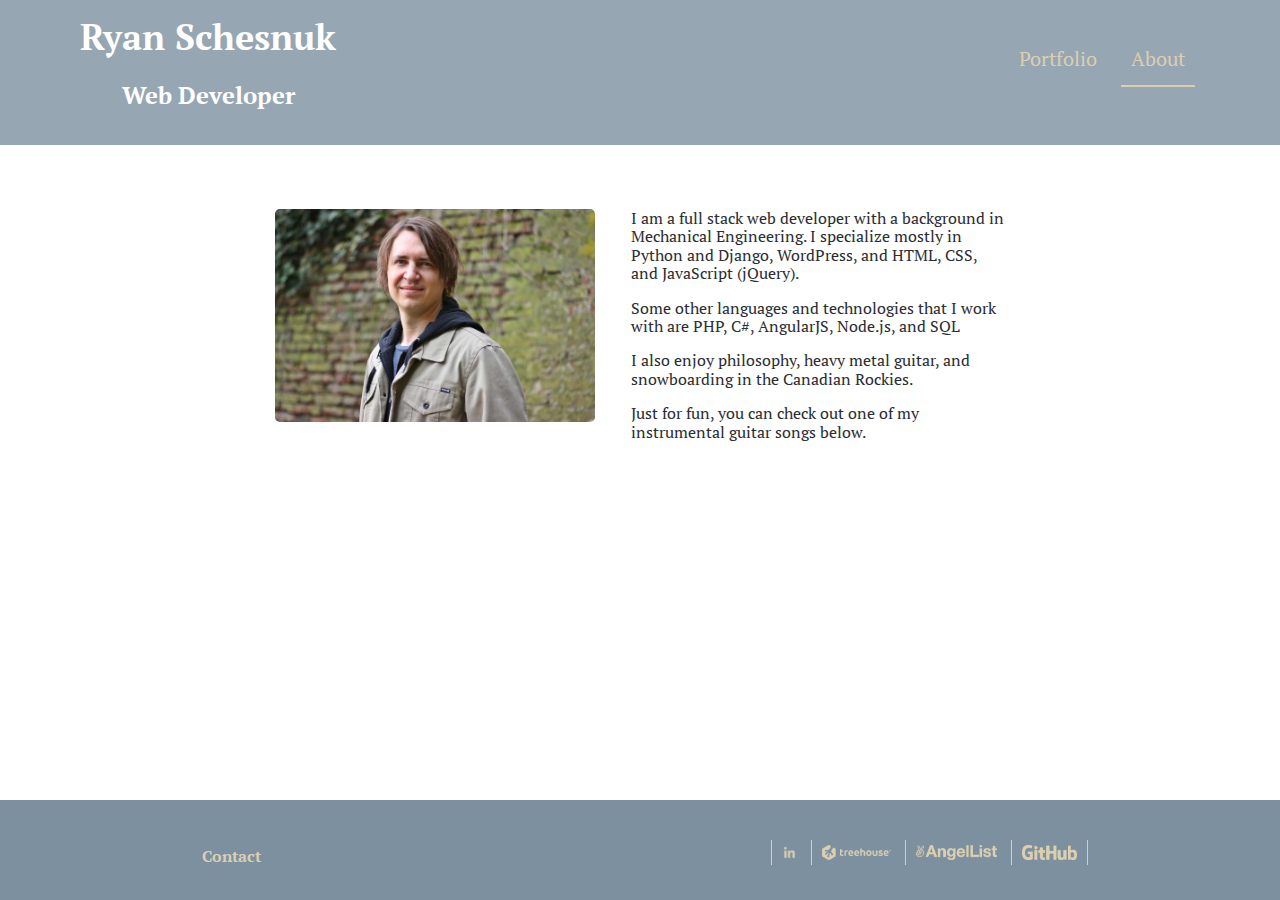
==== about.html @ 98dc3f53 "Page text updates and CSS refactoring" ====
<!DOCTYPE html>
<html>
<head>
  <meta charset="utf-8">
  <meta description="Full Stack Web Developer">
  <meta name="viewport" content="width=device-width, initial-scale=1.0">
  <title>Ryan Schesnuk | About</title>
  <link rel="stylesheet" href="css/normalize.css">
  <link href="https://fonts.googleapis.com/css?family=PT+Serif" rel="stylesheet">
  <link rel="stylesheet" href="css/styles.css">
</head>
<body>
    <div class="wrap">
  <header id="header">
    <div class="header-outer-wrapper">
    <div class="header-inner-wrapper clearfix">
      <div class=headlines>
    <h1 id="main-headline">Ryan Schesnuk</h1>
    <h2 id="sub-headline">Web Developer</h2>
  </div>
    <ul class="nav-menu">
      <li><a href="index.html">Portfolio</a></li>
      <li><a class="active" href="about.html">About</a></li>
    </ul>
  </div>
</div>
  </header>
  <div class="main-container">
    <div class="intro">
      <img class="profile-img" src="img/Ryan2.jpg" alt="profile-img">
    <div class="description">
    <p>I am a full stack web developer with a background in Mechanical
      Engineering. I specialize mostly in Python and Django, WordPress, and
      HTML, CSS, and JavaScript (jQuery).</p>
      <p>Some other languages and technologies that I work with are
        PHP, C#, AngularJS, Node.js, and SQL</p>
      <p> I also enjoy philosophy, heavy metal guitar, and snowboarding in the
        Canadian Rockies.</p>
        <p>Just for fun, you can check out one of my instrumental guitar songs below.</p>
      </div>

        <iframe scrolling="no" frameborder="no"
          src="https://w.soundcloud.com/player/?url=https%3A//api.soundcloud.com/tracks/113537620&amp;auto_play=false&amp;hide_related=false&amp;show_comments=true&amp;show_user=true&amp;show_reposts=false&amp;visual=true"></iframe>

  </div>

  </div>
</div>
  <footer>
    <div class="footer-container">
      <a href="#" class="contact-button">Contact</a>
      <div class="social">
        <a href="https://ca.linkedin.com/in/ryan-schesnuk-01490088"><img src="img/Linkedin-TM.png" alt="linked-in-logo"></a>
        <a href="https://teamtreehouse.com/ryanschesnuk"><img src="img/treehouse-logo-3.png" alt="treehouse-logo"></a>
        <a href="https://angel.co/ryan-schesnuk"><img id="angel-logo" src="img/AngelList.png" alt="angellist-logo"></a>
        <a href="https://github.com/sktrn"><img id="angel-logo" src="img/GitHub_Logo-2.png" alt="github-logo"></a>
      </div>
    </div>
  </footer>
</body>
</html>
---- css/styles.css ----
* {
  -webkit-box-sizing: border-box;
  -moz-box-sizing: border-box;
  box-sizing: border-box;
  font-family: 'PT Serif', serif;
}

a {
  text-decoration: none;
  color: #7c3626;
}

.active {
  border-bottom: 2px solid #dbcfb0;
}
/********************
Header
*********************/

.wrap {
  min-height: calc(100vh - 200px);
}

header {
  background-color: rgba(124, 144, 160, 0.8);
  /*background-color: #7c90a0;*/
  color: white;
  margin-bottom: 5%;
}

.header-inner-wrapper {
  width: 100%;
  margin: 0 auto;
  text-align: center;
  padding: 1em;
}

.header-index {
  margin-bottom: 0;
}

.header-img {
  background: linear-gradient(to right, rgba(254, 233, 225, 0.7), rgba(29, 30, 44, 0.8)),
    url('../img/IMG_1754.JPG');
  background-repeat: no-repeat;
  background-size: cover;
  background-position: left;
  height: 400px;
  /*border-bottom: 20px solid #747274;*/
  border-bottom: 10px solid #7c90a0;
  text-align: center;
  position: relative;
}

.skills-list {
  color: #2B303A;
  background-color: rgba(238, 229, 233,0.4);
  font-size: 0.8em;
  margin: 0;
  padding: 10px 0 10px 0;
  display: block;
  width: 100%;
  position: absolute;
  bottom: 0;
  list-style: none;
}

.skills-list li {
  display: inline-block;
  margin-left: 2%;
  margin-right: 2%;
}

.skills-list h3 {
  margin: 0;
  font-size: 0.9em;
}

#main-headline {
  font-size: 1.5em;
  margin-top: 0;
}

#sub-headline {
  font-size: 1em;
}

.nav-menu {
  padding-left: 0;
  margin-bottom: 0;
}

.nav-menu li {
  list-style: none;
  display: inline-block;
  margin-left: 5px;
  margin-right: 5px;
}

.nav-menu a,
.contact-button {
  display: inline-block;
  padding: 15px 10px;
  color: #dbcfb0;
  text-decoration: none;
}

/********************
Main
*********************/

.main-container {
  max-width: 100%;
  color: #2a2d34;
  font-size: 0.95em;
  text-align: center;
  padding: 0 1em 1em 1em;
}

.profile-img {
  width: 60%;
  /*border-radius: 10px 25px;*/
  border-radius: 5px;
}

.description {
  text-align: left;
  margin-bottom: 10%;
}

/********************
Portfolio
*********************/
#portfolio {
  text-align: center;
  /*border-bottom: 5px solid #747274;*/
  margin-top: 0;
  margin-right: 0;
}

#portfolio h2 {
  text-align: center;
}

.portfolio-list {
  padding-left: 0;
  list-style: none;
}

.portfolio-item {
  display: inline-block;
  vertical-align: top;
  padding: 0.5em;
  padding-bottom: 2em;
  margin-bottom: 1em;
  margin-top: 1em;
  border-bottom: 2px solid #464e47;
}

.item-img {
  width: 75%;
  border: 2px solid #464e47;
}

.item-title {
  margin-bottom: 0;
}

.item-subtitle {
  margin-top: 0.5em;
}

.item-text {
}

.item-info {
  display: inline-block;
  font-size: 0.8em;
  text-align: left;
  margin: 0 auto;
}

.github-text {
  display: block;
}

.github-logo {
  width: 100px;
}

/********************
Footer
*********************/

footer {
  background-color: #7c90a0;
  margin-top: 100px;
  height: 100px;
}

.footer-container {
  text-align: center;
  padding-bottom: 15px;
}

.contact-button {
  display: block;
  font-weight: 700;
  margin-bottom: 10px;
}

footer img {
  height: 25px;
  padding: 5px 10px;
  border-left: 1px solid #dbcfb0;
}

.footer-container a:last-of-type img {
  border-right: 1px solid #dbcfb0;
}

/********************
About
*********************/
iframe {
  width: 100%;
  height: 100px;
}

/********************
Clearfix
*********************/
.clearfix::after {
  content: "";
  display: table;
  clear: both;
}

/********************
Media Queries
*********************/

@media screen and (min-width: 568px) {

  .portfolio-item {
    width: 80%;
  }

  .profile-img {
    width: 320px;
  }

  .item-info {
    display: inline-block;
    font-size: 0.9em;
    text-align: left;
    margin: 0 auto;
  }

  .description {
    width: 70%;
    margin-left: auto;
    margin-right: auto;
    text-align: center;
  }

  iframe {
    width: 90%;
  }
}

@media screen and (min-width: 869px) {

  .header-inner-wrapper {
    width: 90%;
  }

  .headlines {
    float: left;
  }

  #main-headline {
    font-size: 2.25em;
  }

  #sub-headline {
    font-size: 1.5em;
  }

  .nav-menu {
    float: right;
  }

  .nav-menu li {
    font-size: 1.25em;
  }

  .header-img {
    position: static;
    background-position: top;
    background-size: cover;
    background-attachment: fixed;
    height: calc(100vh - 150px);
    text-align: right;
  }

  .skills-list {
    position: static;
    display: inline-block;
    width: 25%;
    margin-top: 12%;
    margin-right: 10%;
    text-align: left;
    background-color: transparent;
  }

  .skills-list li {
    display: block;
  }

  .skills-list h3 {
    font-size: 2.5em;
  }

  .main-container {
    font-size: 1em;
  }
  .profile-img {
    display: inline-block;
    vertical-align: top;
  }

  .description {
    display: inline-block;
    text-align: left;
  }

  .intro {
    width: 75%;
    margin: 0 auto;
  }

  .description {
    display: inline-block;
    vertical-align: middle;
    width: 40%;
    margin-left: 2em;
  }

  .description p:first-of-type {
    margin-top: 0;
  }

  .portfolio-list {
    margin-bottom: 2.5%;
  }

  .portfolio-item {
    display: inline-block;
    width: 40%;
    border-bottom: none;
  }

  .footer-container {
    height: 100%;
    width: 70%;
    margin: 0 auto;
    padding-top: 2em;
  }

  .contact-button {
    float: left;
    margin-bottom: 0;
  }

  .social {
    float: right;
    margin-top: 0.5em;
  }
}

@media screen and (min-width: 1400px) {
  .footer-container {
    width: 85%;
  }

  .portfolio-item {
    width: 30%
  }

  iframe {
    width: 70%;
  }
}
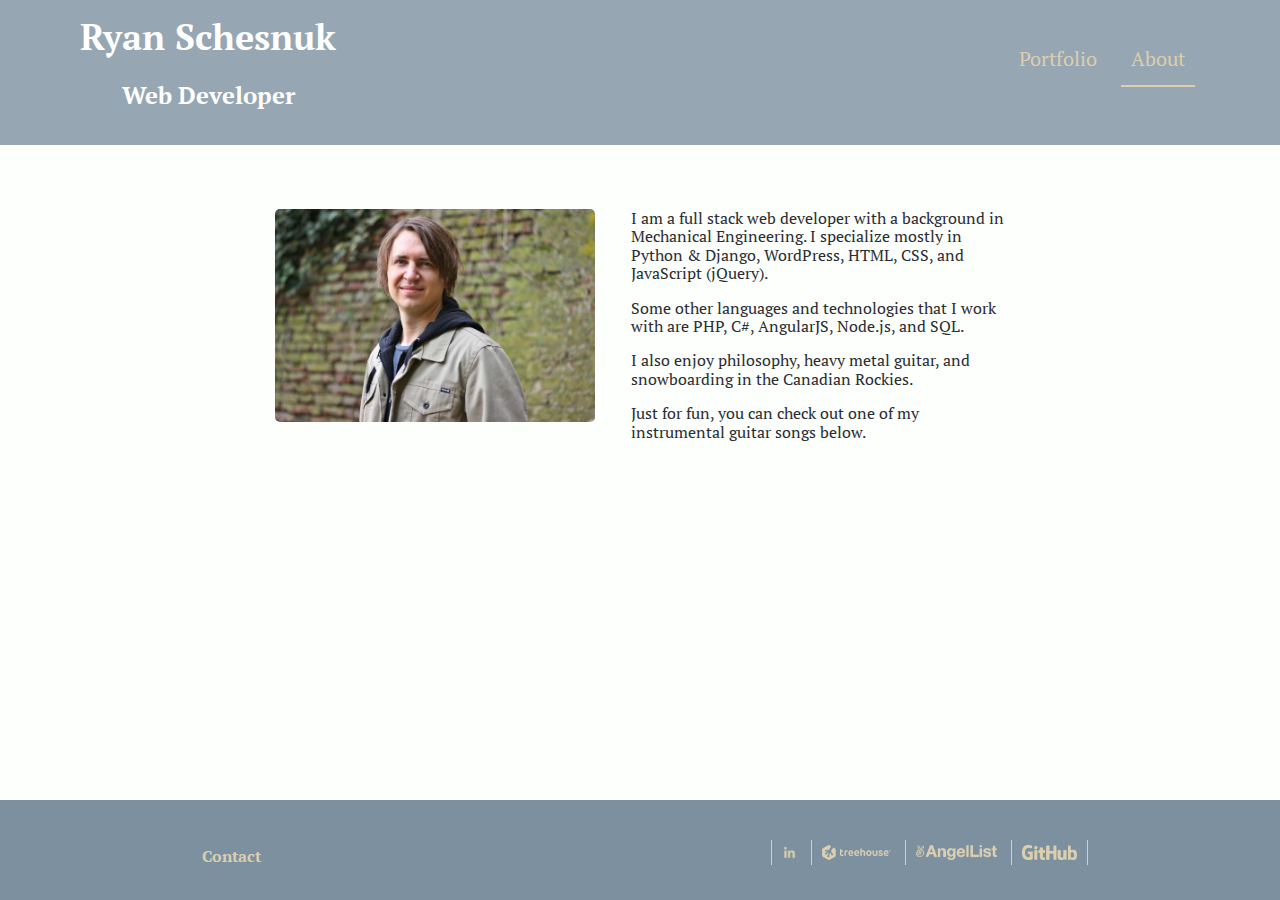
==== commit df47aa00: "Style updates, page text changes" ====
--- a/about.html
+++ b/about.html
@@ -30,10 +30,10 @@
       <img class="profile-img" src="img/Ryan2.jpg" alt="profile-img">
     <div class="description">
     <p>I am a full stack web developer with a background in Mechanical
-      Engineering. I specialize mostly in Python and Django, WordPress, and
+      Engineering. I specialize mostly in Python &amp Django, WordPress,
       HTML, CSS, and JavaScript (jQuery).</p>
       <p>Some other languages and technologies that I work with are
-        PHP, C#, AngularJS, Node.js, and SQL</p>
+        PHP, C#, AngularJS, Node.js, and SQL.</p>
       <p> I also enjoy philosophy, heavy metal guitar, and snowboarding in the
         Canadian Rockies.</p>
         <p>Just for fun, you can check out one of my instrumental guitar songs below.</p>
@@ -53,7 +53,7 @@
         <a href="https://ca.linkedin.com/in/ryan-schesnuk-01490088"><img src="img/Linkedin-TM.png" alt="linked-in-logo"></a>
         <a href="https://teamtreehouse.com/ryanschesnuk"><img src="img/treehouse-logo-3.png" alt="treehouse-logo"></a>
         <a href="https://angel.co/ryan-schesnuk"><img id="angel-logo" src="img/AngelList.png" alt="angellist-logo"></a>
-        <a href="https://github.com/sktrn"><img id="angel-logo" src="img/GitHub_Logo-2.png" alt="github-logo"></a>
+        <a href="https://github.com/ryanschesnuk"><img id="angel-logo" src="img/GitHub_Logo-2.png" alt="github-logo"></a>
       </div>
     </div>
   </footer>
--- a/css/styles.css
+++ b/css/styles.css
@@ -13,12 +13,16 @@
 .active {
   border-bottom: 2px solid #dbcfb0;
 }
+
+body {
+  background-color: #fdfffc;
+}
 /********************
 Header
 *********************/
 
 .wrap {
-  min-height: calc(100vh - 200px);
+  min-height: calc(100vh - 150px);
 }
 
 header {
@@ -76,6 +80,9 @@
   font-size: 0.9em;
 }
 
+.headlines a {
+  color: #fdfffc;
+}
 #main-headline {
   font-size: 1.5em;
   margin-top: 0;
@@ -103,6 +110,15 @@
   padding: 15px 10px;
   color: #dbcfb0;
   text-decoration: none;
+}
+
+.nav-menu a:hover {
+  color: #eae151;
+  color: #fdfffc;
+}
+
+.active:hover {
+  border-bottom: 2px solid #fdfffc;
 }
 
 /********************
@@ -194,7 +210,7 @@
 
 footer {
   background-color: #7c90a0;
-  margin-top: 100px;
+  margin-top:50px;  /* Adjust .wrap height for sticky footer */
   height: 100px;
 }
 
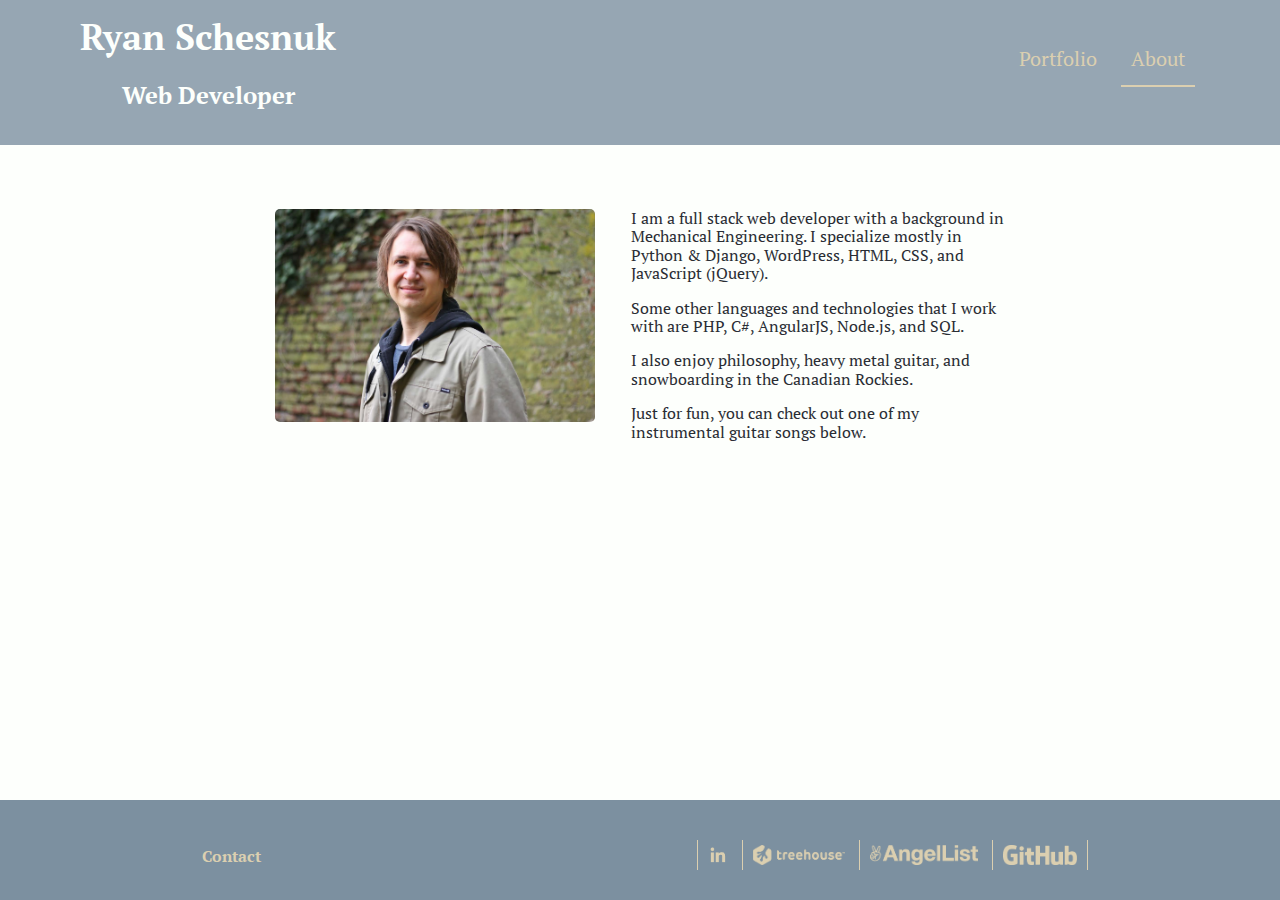
==== commit 2e4ce370: "Add anchors to main headlines on about page. Refactor HTML" ====
--- a/about.html
+++ b/about.html
@@ -10,50 +10,58 @@
   <link rel="stylesheet" href="css/styles.css">
 </head>
 <body>
-    <div class="wrap">
-  <header id="header">
-    <div class="header-outer-wrapper">
-    <div class="header-inner-wrapper clearfix">
-      <div class=headlines>
-    <h1 id="main-headline">Ryan Schesnuk</h1>
-    <h2 id="sub-headline">Web Developer</h2>
+  <div class="wrap">
+    <header id="header">
+      <div class="header-outer-wrapper">
+        <div class="header-inner-wrapper clearfix">
+          <div class=headlines>
+            <a href="index.html"><h1 id="main-headline">Ryan Schesnuk</h1></a>
+            <a href="index.html"><h2 id="sub-headline">Web Developer</h2></a>
+          </div>
+          <ul class="nav-menu">
+            <li><a href="index.html">Portfolio</a></li>
+            <li><a class="active" href="about.html">About</a></li>
+          </ul>
+        </div>
+      </div>
+    </header>
+    <div class="main-container">
+      <div class="intro">
+        <img class="profile-img" src="img/Ryan2.jpg" alt="profile-img">
+          <div class="description">
+            <p>I am a full stack web developer with a background in Mechanical
+              Engineering. I specialize mostly in Python &amp Django, WordPress,
+              HTML, CSS, and JavaScript (jQuery).</p>
+            <p>Some other languages and technologies that I work with are
+              PHP, C#, AngularJS, Node.js, and SQL.</p>
+            <p> I also enjoy philosophy, heavy metal guitar, and snowboarding
+              in the Canadian Rockies.</p>
+            <p>Just for fun, you can check out one of my instrumental guitar
+              songs below.</p>
+          </div>
+
+          <iframe scrolling="no" frameborder="no"
+          src="https://w.soundcloud.com/player/?url=https%3A//api.soundcloud.com/tracks/113537620&amp;auto_play=false&amp;hide_related=false&amp;show_comments=true&amp;show_user=true&amp;show_reposts=false&amp;visual=true">
+          </iframe>
+      </div>
+    </div>
   </div>
-    <ul class="nav-menu">
-      <li><a href="index.html">Portfolio</a></li>
-      <li><a class="active" href="about.html">About</a></li>
-    </ul>
-  </div>
-</div>
-  </header>
-  <div class="main-container">
-    <div class="intro">
-      <img class="profile-img" src="img/Ryan2.jpg" alt="profile-img">
-    <div class="description">
-    <p>I am a full stack web developer with a background in Mechanical
-      Engineering. I specialize mostly in Python &amp Django, WordPress,
-      HTML, CSS, and JavaScript (jQuery).</p>
-      <p>Some other languages and technologies that I work with are
-        PHP, C#, AngularJS, Node.js, and SQL.</p>
-      <p> I also enjoy philosophy, heavy metal guitar, and snowboarding in the
-        Canadian Rockies.</p>
-        <p>Just for fun, you can check out one of my instrumental guitar songs below.</p>
-      </div>
-
-        <iframe scrolling="no" frameborder="no"
-          src="https://w.soundcloud.com/player/?url=https%3A//api.soundcloud.com/tracks/113537620&amp;auto_play=false&amp;hide_related=false&amp;show_comments=true&amp;show_user=true&amp;show_reposts=false&amp;visual=true"></iframe>
-
-  </div>
-
-  </div>
-</div>
   <footer>
     <div class="footer-container">
       <a href="#" class="contact-button">Contact</a>
       <div class="social">
-        <a href="https://ca.linkedin.com/in/ryan-schesnuk-01490088"><img src="img/Linkedin-TM.png" alt="linked-in-logo"></a>
-        <a href="https://teamtreehouse.com/ryanschesnuk"><img src="img/treehouse-logo-3.png" alt="treehouse-logo"></a>
-        <a href="https://angel.co/ryan-schesnuk"><img id="angel-logo" src="img/AngelList.png" alt="angellist-logo"></a>
-        <a href="https://github.com/ryanschesnuk"><img id="angel-logo" src="img/GitHub_Logo-2.png" alt="github-logo"></a>
+        <a href="https://ca.linkedin.com/in/ryan-schesnuk-01490088">
+          <img src="img/Linkedin-TM.png" alt="linked-in-logo">
+        </a>
+        <a href="https://teamtreehouse.com/ryanschesnuk">
+          <img src="img/treehouse-logo-3.png" alt="treehouse-logo">
+        </a>
+        <a href="https://angel.co/ryan-schesnuk">
+          <img id="angel-logo" src="img/AngelList.png" alt="angellist-logo">
+        </a>
+        <a href="https://github.com/ryanschesnuk">
+          <img id="angel-logo" src="img/GitHub_Logo-2.png" alt="github-logo">
+        </a>
       </div>
     </div>
   </footer>
--- a/css/styles.css
+++ b/css/styles.css
@@ -49,7 +49,7 @@
   background-repeat: no-repeat;
   background-size: cover;
   background-position: left;
-  height: 400px;
+  height: 350px;
   /*border-bottom: 20px solid #747274;*/
   border-bottom: 10px solid #7c90a0;
   text-align: center;
@@ -226,7 +226,7 @@
 }
 
 footer img {
-  height: 25px;
+  height: 20px;
   padding: 5px 10px;
   border-left: 1px solid #dbcfb0;
 }
@@ -258,6 +258,9 @@
 
 @media screen and (min-width: 568px) {
 
+  .header-img {
+    height: 400px;
+  }
   .portfolio-item {
     width: 80%;
   }
@@ -283,6 +286,11 @@
   iframe {
     width: 90%;
   }
+
+
+    footer img {
+      height: 30px;
+    }
 }
 
 @media screen and (min-width: 869px) {
@@ -393,6 +401,7 @@
     float: right;
     margin-top: 0.5em;
   }
+
 }
 
 @media screen and (min-width: 1400px) {
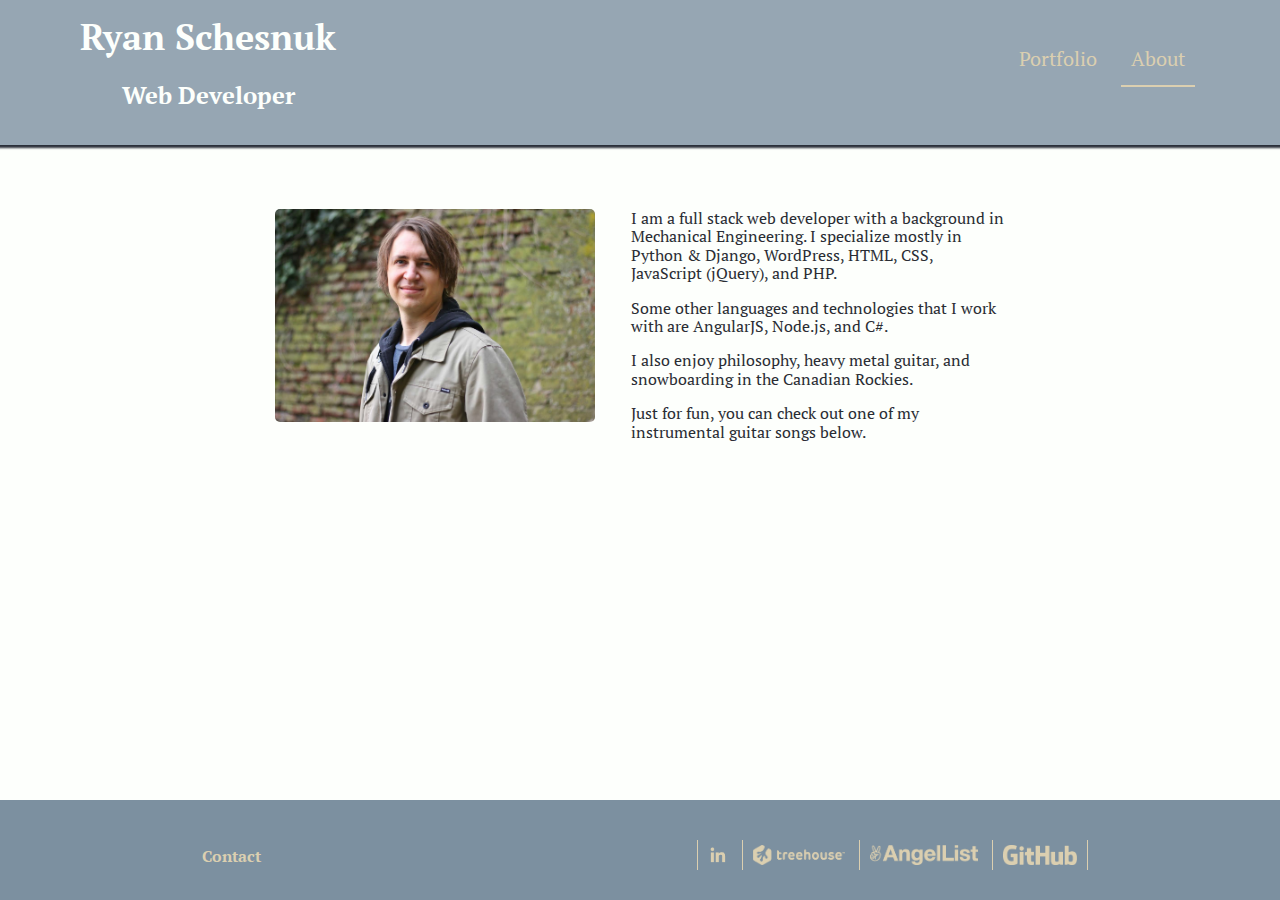
==== commit 51c0c85d: "Update styling for portfolio items." ====
--- a/about.html
+++ b/about.html
@@ -31,9 +31,9 @@
           <div class="description">
             <p>I am a full stack web developer with a background in Mechanical
               Engineering. I specialize mostly in Python &amp Django, WordPress,
-              HTML, CSS, and JavaScript (jQuery).</p>
+              HTML, CSS, JavaScript (jQuery), and PHP.</p>
             <p>Some other languages and technologies that I work with are
-              PHP, C#, AngularJS, Node.js, and SQL.</p>
+              AngularJS, Node.js, and C#.</p>
             <p> I also enjoy philosophy, heavy metal guitar, and snowboarding
               in the Canadian Rockies.</p>
             <p>Just for fun, you can check out one of my instrumental guitar
--- a/css/styles.css
+++ b/css/styles.css
@@ -30,6 +30,11 @@
   /*background-color: #7c90a0;*/
   color: white;
   margin-bottom: 5%;
+  position: relative;
+  z-index: 10;
+  -moz-box-shadow: 0 1px 2px 2px #5B616A;
+  -webkit-box-shadow: 0 1px 2px 2px #2B303A;
+  box-shadow: 0 1px 2px 2px rgba(43,48,58, 1);
 }
 
 .header-inner-wrapper {
@@ -39,19 +44,32 @@
   padding: 1em;
 }
 
+.header-outer-wrapper-index {
+  width: 100%;
+
+
+}
+
 .header-index {
   margin-bottom: 0;
+
 }
 
 .header-img {
   background: linear-gradient(to right, rgba(254, 233, 225, 0.7), rgba(29, 30, 44, 0.8)),
     url('../img/IMG_1754.JPG');
+  z-index: -1;
   background-repeat: no-repeat;
   background-size: cover;
   background-position: left;
   height: 350px;
   /*border-bottom: 20px solid #747274;*/
   border-bottom: 10px solid #7c90a0;
+
+  /*-moz-box-shadow: inset 0 1px 2px 2px #5B616A;
+  -webkit-box-shadow: inset 0 1px 2px 2px #2B303A;
+  box-shadow: inset 0 -1px 2px 2px rgba(43,48,58, 1);*/
+
   text-align: center;
   position: relative;
 }
@@ -385,6 +403,12 @@
     border-bottom: none;
   }
 
+  .item-text {
+    width: 75%;
+    margin-left: auto;
+    margin-right: auto;
+  }
+
   .footer-container {
     height: 100%;
     width: 70%;
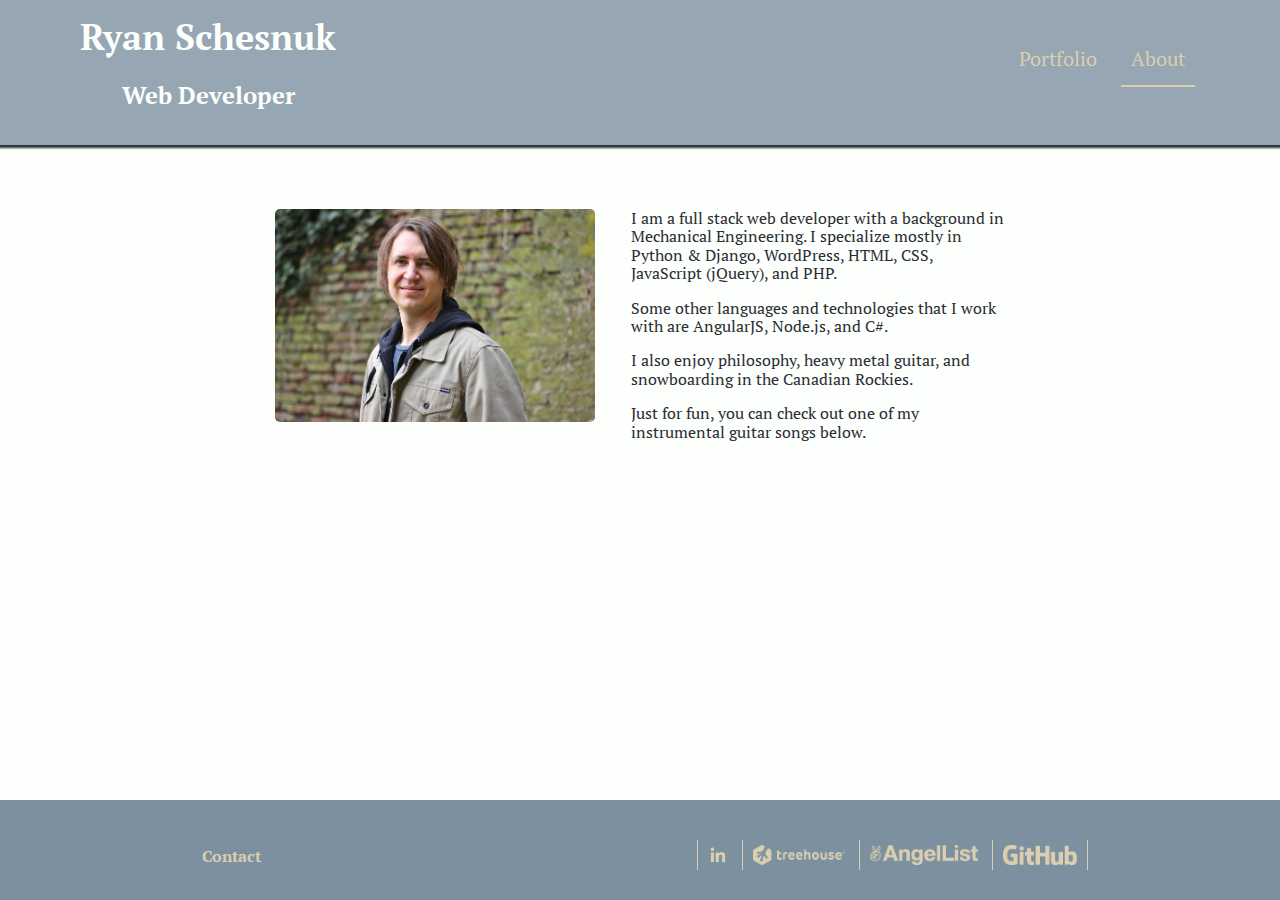
==== commit 4d62aa97: "Optimize all images" ====
--- a/about.html
+++ b/about.html
@@ -27,7 +27,7 @@
     </header>
     <div class="main-container">
       <div class="intro">
-        <img class="profile-img" src="img/Ryan2.jpg" alt="profile-img">
+        <img class="profile-img" src="img/Ryan2-comp.jpg" alt="profile-img">
           <div class="description">
             <p>I am a full stack web developer with a background in Mechanical
               Engineering. I specialize mostly in Python &amp Django, WordPress,
--- a/css/styles.css
+++ b/css/styles.css
@@ -57,7 +57,7 @@
 
 .header-img {
   background: linear-gradient(to right, rgba(254, 233, 225, 0.7), rgba(29, 30, 44, 0.8)),
-    url('../img/IMG_1754.JPG');
+    url('../img/IMG_1754_comp.JPG');
   z-index: -1;
   background-repeat: no-repeat;
   background-size: cover;
@@ -191,6 +191,11 @@
   border-bottom: 2px solid #464e47;
 }
 
+.item-skills {
+  font-size: 0.95em;
+  color: #61304B;
+}
+
 .item-img {
   width: 75%;
   border: 2px solid #464e47;
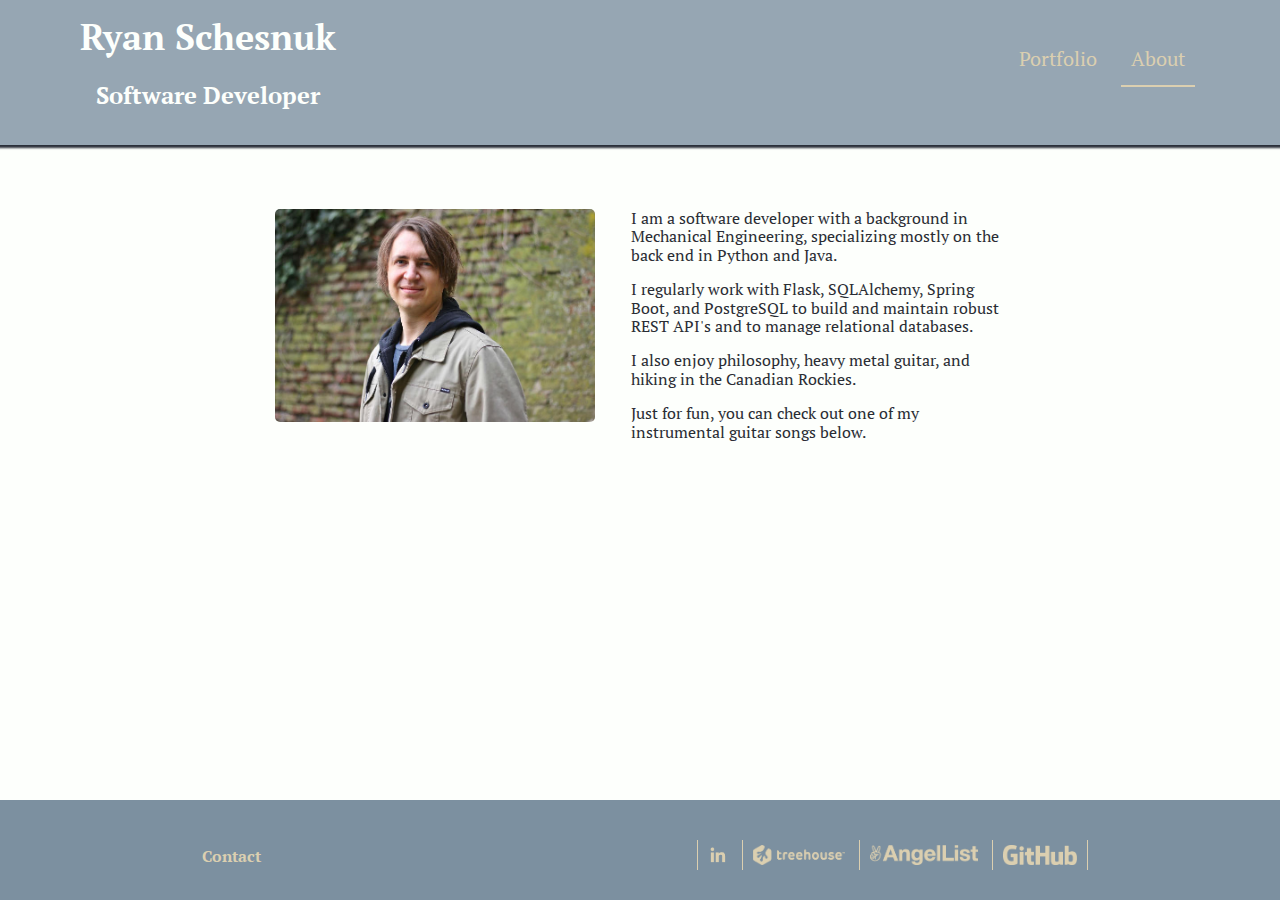
==== commit a5f64ce3: "Update skills list and bio" ====
--- a/about.html
+++ b/about.html
@@ -16,7 +16,7 @@
         <div class="header-inner-wrapper clearfix">
           <div class=headlines>
             <a href="index.html"><h1 id="main-headline">Ryan Schesnuk</h1></a>
-            <a href="index.html"><h2 id="sub-headline">Web Developer</h2></a>
+            <a href="index.html"><h2 id="sub-headline">Software Developer</h2></a>
           </div>
           <ul class="nav-menu">
             <li><a href="index.html">Portfolio</a></li>
@@ -29,12 +29,11 @@
       <div class="intro">
         <img class="profile-img" src="img/Ryan2-comp.jpg" alt="profile-img">
           <div class="description">
-            <p>I am a full stack web developer with a background in Mechanical
-              Engineering. I specialize mostly in Python &amp Django, WordPress,
-              HTML, CSS, JavaScript (jQuery), and PHP.</p>
-            <p>Some other languages and technologies that I work with are
-              AngularJS, Node.js, and C#.</p>
-            <p> I also enjoy philosophy, heavy metal guitar, and snowboarding
+            <p>I am a software developer with a background in Mechanical
+              Engineering, specializing mostly on the back end in Python and Java.</p>
+            <p>I regularly work with Flask, SQLAlchemy, Spring Boot, and PostgreSQL
+            to build and maintain robust REST API's and to manage relational databases.</p>
+            <p> I also enjoy philosophy, heavy metal guitar, and hiking
               in the Canadian Rockies.</p>
             <p>Just for fun, you can check out one of my instrumental guitar
               songs below.</p>
--- a/css/styles.css
+++ b/css/styles.css
@@ -359,10 +359,13 @@
     margin-right: 10%;
     text-align: left;
     background-color: transparent;
-  }
+  
+  }
+
 
   .skills-list li {
     display: block;
+    display: none;
   }
 
   .skills-list h3 {
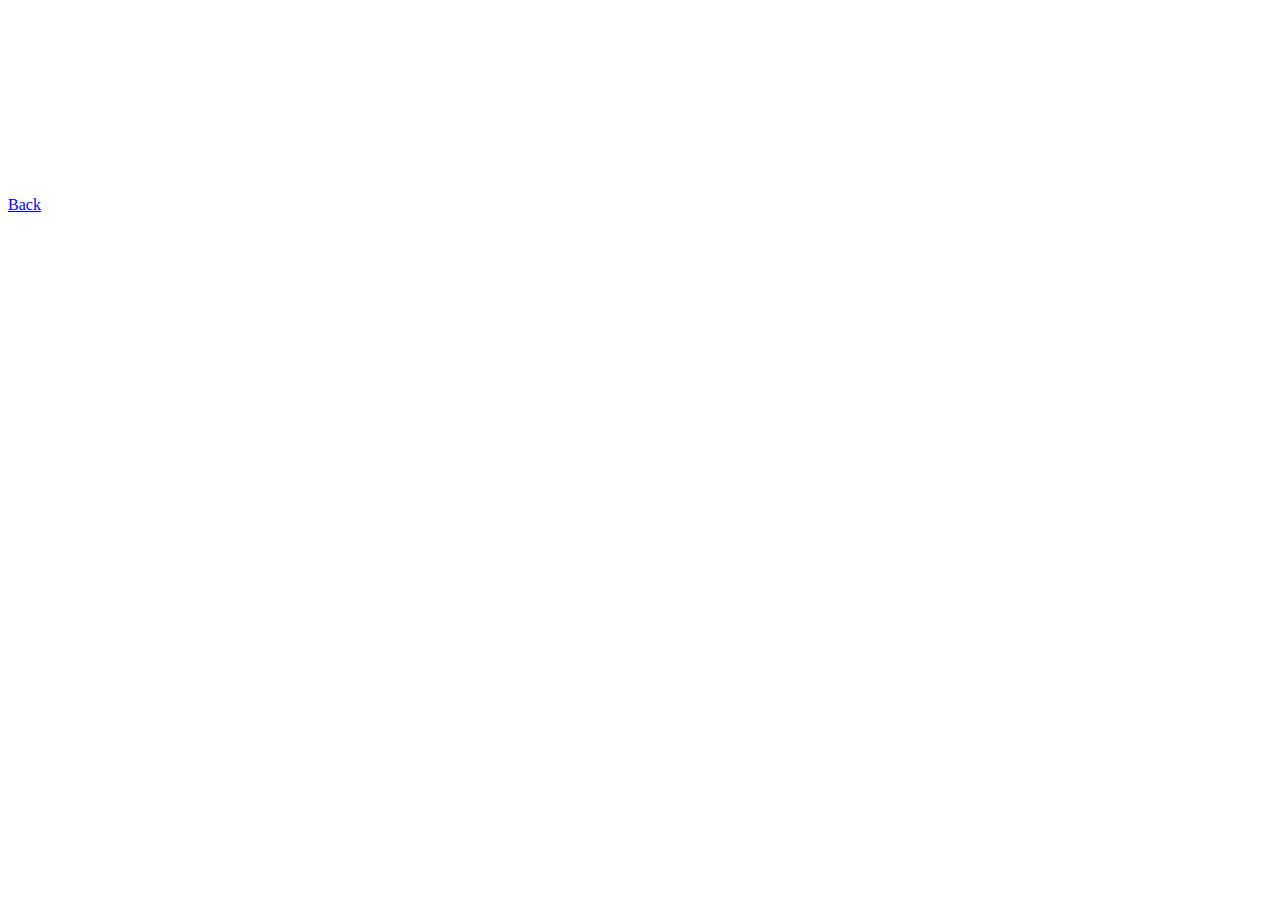
==== commit 0337ae82: "Update index and about" ====
--- a/about.html
+++ b/about.html
@@ -1,68 +1,20 @@
 <!DOCTYPE html>
-<html>
-<head>
-  <meta charset="utf-8">
-  <meta description="Full Stack Web Developer">
-  <meta name="viewport" content="width=device-width, initial-scale=1.0">
-  <title>Ryan Schesnuk | About</title>
-  <link rel="stylesheet" href="css/normalize.css">
-  <link href="https://fonts.googleapis.com/css?family=PT+Serif" rel="stylesheet">
-  <link rel="stylesheet" href="css/styles.css">
-</head>
-<body>
-  <div class="wrap">
-    <header id="header">
-      <div class="header-outer-wrapper">
-        <div class="header-inner-wrapper clearfix">
-          <div class=headlines>
-            <a href="index.html"><h1 id="main-headline">Ryan Schesnuk</h1></a>
-            <a href="index.html"><h2 id="sub-headline">Software Developer</h2></a>
-          </div>
-          <ul class="nav-menu">
-            <li><a href="index.html">Portfolio</a></li>
-            <li><a class="active" href="about.html">About</a></li>
-          </ul>
-        </div>
-      </div>
-    </header>
-    <div class="main-container">
-      <div class="intro">
-        <img class="profile-img" src="img/Ryan2-comp.jpg" alt="profile-img">
-          <div class="description">
-            <p>I am a software developer with a background in Mechanical
-              Engineering, specializing mostly on the back end in Python and Java.</p>
-            <p>I regularly work with Flask, SQLAlchemy, Spring Boot, and PostgreSQL
-            to build and maintain robust REST API's and to manage relational databases.</p>
-            <p> I also enjoy philosophy, heavy metal guitar, and hiking
-              in the Canadian Rockies.</p>
-            <p>Just for fun, you can check out one of my instrumental guitar
-              songs below.</p>
-          </div>
+<html lang="en">
+  <head>
+    <meta charset="UTF-8">
+    <title>Ryan Schesnuk</title>
+  </head>
+  <body>
+    <main>
+      <iframe scrolling="no" frameborder="no"
+      src="https://w.soundcloud.com/player/?url=https%3A//api.soundcloud.com/tracks/113537620&amp;auto_play=false&amp;hide_related=false&amp;show_comments=true&amp;show_user=true&amp;show_reposts=false&amp;visual=true">
+      </iframe>
+      <br>
+      <br>
+    <p><a href="index.html">Back</a></p>
+    </main>
+  </body>
+</html>
 
-          <iframe scrolling="no" frameborder="no"
-          src="https://w.soundcloud.com/player/?url=https%3A//api.soundcloud.com/tracks/113537620&amp;auto_play=false&amp;hide_related=false&amp;show_comments=true&amp;show_user=true&amp;show_reposts=false&amp;visual=true">
-          </iframe>
-      </div>
-    </div>
-  </div>
-  <footer>
-    <div class="footer-container">
-      <a href="#" class="contact-button">Contact</a>
-      <div class="social">
-        <a href="https://ca.linkedin.com/in/ryan-schesnuk-01490088">
-          <img src="img/Linkedin-TM.png" alt="linked-in-logo">
-        </a>
-        <a href="https://teamtreehouse.com/ryanschesnuk">
-          <img src="img/treehouse-logo-3.png" alt="treehouse-logo">
-        </a>
-        <a href="https://angel.co/ryan-schesnuk">
-          <img id="angel-logo" src="img/AngelList.png" alt="angellist-logo">
-        </a>
-        <a href="https://github.com/ryanschesnuk">
-          <img id="angel-logo" src="img/GitHub_Logo-2.png" alt="github-logo">
-        </a>
-      </div>
-    </div>
-  </footer>
-</body>
-</html>
+         
+     